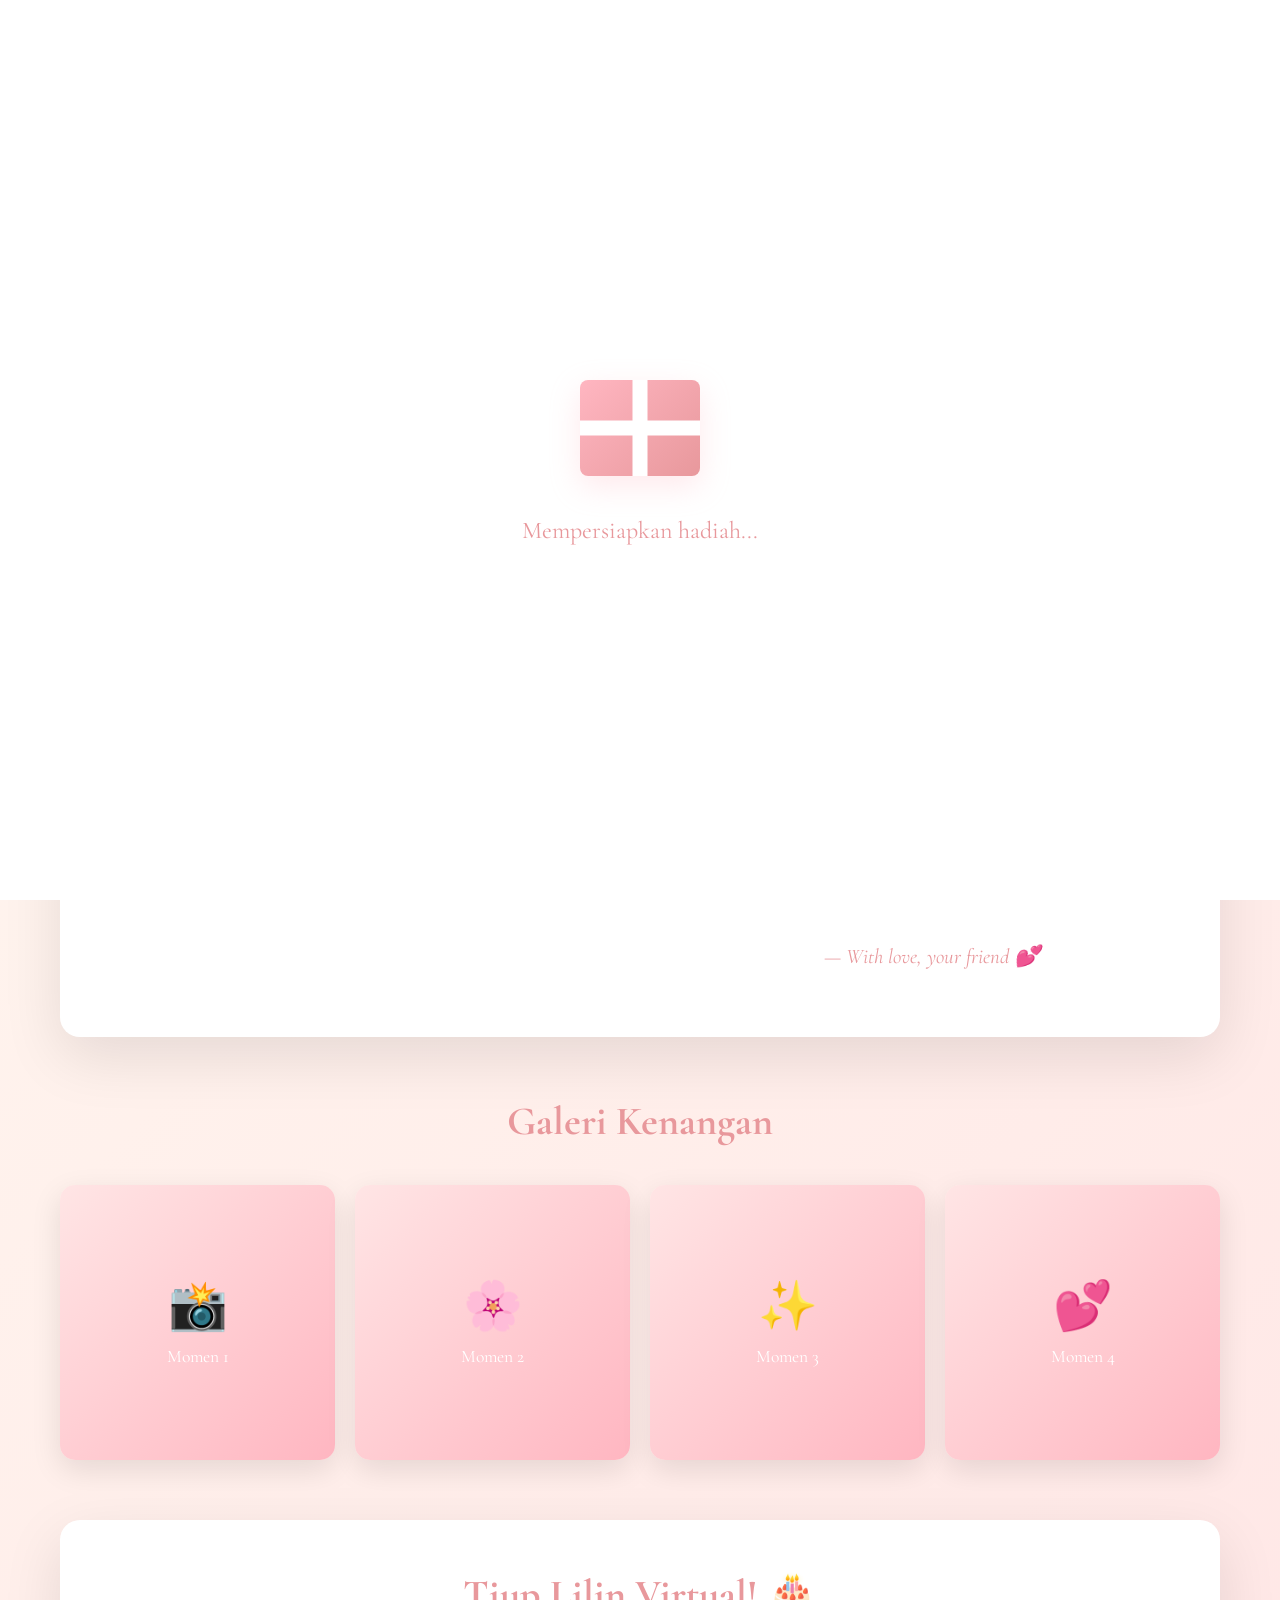
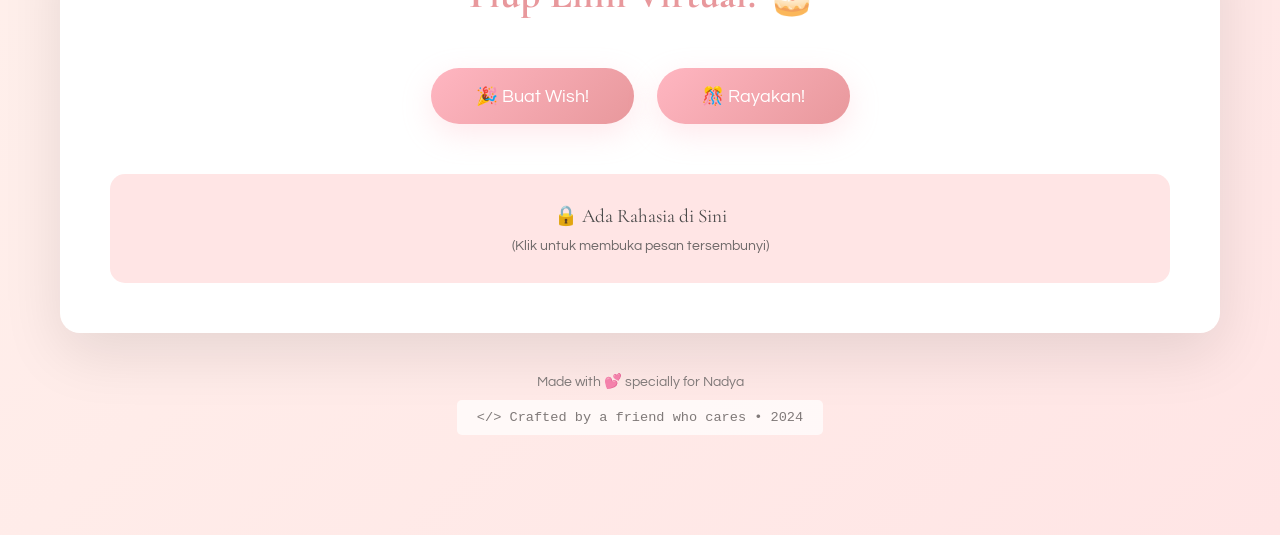
==== birthday-gift-nadya.html @ 72b9bdda "upload" ====
<!DOCTYPE html>
<html lang="id">
<head>
    <meta charset="UTF-8">
    <meta name="viewport" content="width=device-width, initial-scale=1.0">
    <title>Happy Birthday Nadya 🌸</title>
    <link href="https://fonts.googleapis.com/css2?family=Cormorant+Garamond:wght@300;400;600&family=Questrial&display=swap" rel="stylesheet">
    <link rel="stylesheet" href="style.css">
</head>
<body>
    <!-- Loading Screen -->
    <div class="loading-screen" id="loadingScreen">
        <div class="gift-box">
            <div class="box-lid">
                <div class="bow"></div>
            </div>
            <div class="box-body">
                <div class="ribbon-v"></div>
                <div class="ribbon-h"></div>
            </div>
        </div>
        <div class="loading-text">Mempersiapkan hadiah...</div>
    </div>

    <!-- Decorative Flowers -->
    <div class="flower-decoration flower-left">
        <svg width="200" height="400" viewBox="0 0 200 400" xmlns="http://www.w3.org/2000/svg">
            <!-- Stem -->
            <path d="M100 400 Q90 300 100 200 Q110 100 100 0" fill="none" stroke="#E8989C" stroke-width="3"/>
            
            <!-- Leaves -->
            <ellipse cx="70" cy="250" rx="25" ry="40" fill="#FFE5E5" opacity="0.7" transform="rotate(-30 70 250)"/>
            <ellipse cx="130" cy="180" rx="25" ry="40" fill="#FFE5E5" opacity="0.7" transform="rotate(30 130 180)"/>
            <ellipse cx="65" cy="120" rx="20" ry="35" fill="#FFE5E5" opacity="0.7" transform="rotate(-25 65 120)"/>
            
            <!-- Flowers -->
            <g transform="translate(100, 50)">
                <circle cx="0" cy="0" r="30" fill="#FFB6C1" opacity="0.8"/>
                <circle cx="-20" cy="-10" r="25" fill="#FFB6C1" opacity="0.6"/>
                <circle cx="20" cy="-10" r="25" fill="#FFB6C1" opacity="0.6"/>
                <circle cx="-15" cy="15" r="25" fill="#FFB6C1" opacity="0.6"/>
                <circle cx="15" cy="15" r="25" fill="#FFB6C1" opacity="0.6"/>
                <circle cx="0" cy="0" r="12" fill="#FFF8F0"/>
            </g>
            
            <g transform="translate(80, 200)">
                <circle cx="0" cy="0" r="20" fill="#FFE5E5" opacity="0.8"/>
                <circle cx="-12" cy="-8" r="18" fill="#FFE5E5" opacity="0.6"/>
                <circle cx="12" cy="-8" r="18" fill="#FFE5E5" opacity="0.6"/>
                <circle cx="-10" cy="10" r="18" fill="#FFE5E5" opacity="0.6"/>
                <circle cx="10" cy="10" r="18" fill="#FFE5E5" opacity="0.6"/>
                <circle cx="0" cy="0" r="8" fill="#FFFFFF"/>
            </g>
        </svg>
    </div>

    <div class="flower-decoration flower-right">
        <svg width="200" height="400" viewBox="0 0 200 400" xmlns="http://www.w3.org/2000/svg">
            <!-- Stem -->
            <path d="M100 400 Q110 300 100 200 Q90 100 100 0" fill="none" stroke="#E8989C" stroke-width="3"/>
            
            <!-- Leaves -->
            <ellipse cx="130" cy="280" rx="25" ry="40" fill="#FFE5E5" opacity="0.7" transform="rotate(30 130 280)"/>
            <ellipse cx="70" cy="200" rx="25" ry="40" fill="#FFE5E5" opacity="0.7" transform="rotate(-30 70 200)"/>
            <ellipse cx="135" cy="140" rx="20" ry="35" fill="#FFE5E5" opacity="0.7" transform="rotate(25 135 140)"/>
            
            <!-- Flowers -->
            <g transform="translate(100, 70)">
                <circle cx="0" cy="0" r="28" fill="#FFB6C1" opacity="0.8"/>
                <circle cx="-18" cy="-12" r="24" fill="#FFB6C1" opacity="0.6"/>
                <circle cx="18" cy="-12" r="24" fill="#FFB6C1" opacity="0.6"/>
                <circle cx="-14" cy="14" r="24" fill="#FFB6C1" opacity="0.6"/>
                <circle cx="14" cy="14" r="24" fill="#FFB6C1" opacity="0.6"/>
                <circle cx="0" cy="0" r="11" fill="#FFF8F0"/>
            </g>
            
            <g transform="translate(120, 230)">
                <circle cx="0" cy="0" r="22" fill="#FFE5E5" opacity="0.8"/>
                <circle cx="-14" cy="-9" r="19" fill="#FFE5E5" opacity="0.6"/>
                <circle cx="14" cy="-9" r="19" fill="#FFE5E5" opacity="0.6"/>
                <circle cx="-11" cy="11" r="19" fill="#FFE5E5" opacity="0.6"/>
                <circle cx="11" cy="11" r="19" fill="#FFE5E5" opacity="0.6"/>
                <circle cx="0" cy="0" r="9" fill="#FFFFFF"/>
            </g>
        </svg>
    </div>

    <!-- Main Container -->
    <div class="container">
        <!-- Header -->
        <header class="header">
            <h1 class="title">Happy Birthday</h1>
            <p class="subtitle">Untuk Nadya yang Istimewa ✨</p>
            <div class="date-badge">🎂 Semoga Hari Ini Penuh Kebahagiaan</div>
        </header>

        <!-- Message Section -->
        <section class="message-section">
            <h2 class="message-title">Surat Kecil Untukmu</h2>
            <div class="message-content">
                <p>
                    Hai Nadya! Di hari spesial ini, aku ingin mengucapkan selamat ulang tahun yang paling tulus. 
                    Mungkin kita "just friends", tapi kamu adalah salah satu teman yang paling berarti dalam hidupku.
                </p>
                <p>
                    Terima kasih sudah menjadi sosok yang selalu bisa bikin hari-hari lebih berwarna. 
                    Setiap obrolan, setiap tawa, setiap momen bersama selalu punya tempatnya sendiri di memori. 
                    Kamu itu tipe orang yang langka—genuine, thoughtful, dan selalu punya cara untuk bikin orang di sekitarmu merasa dihargai.
                </p>
                <p>
                    Di tahun yang baru ini, semoga semua impian dan harapanmu tercapai. 
                    Semoga kamu selalu dikelilingi orang-orang yang mencintaimu dengan tulus, 
                    dan semoga setiap langkah yang kamu ambil membawamu lebih dekat ke kebahagiaan yang kamu deserve banget.
                </p>
                <p>
                    Keep shining bright, Nadya. Dunia butuh lebih banyak orang seperti kamu. 🌸
                </p>
                <div class="signature">— With love, your friend 💕</div>
            </div>
        </section>

        <!-- Gallery Section -->
        <section class="gallery-section">
            <h2 class="section-title">Galeri Kenangan</h2>
            <div class="gallery-grid">
                <div class="gallery-item">
                    <div class="gallery-placeholder">
                        <div class="gallery-placeholder-icon">📸</div>
                        <div class="gallery-placeholder-text">Momen 1</div>
                    </div>
                </div>
                <div class="gallery-item">
                    <div class="gallery-placeholder">
                        <div class="gallery-placeholder-icon">🌸</div>
                        <div class="gallery-placeholder-text">Momen 2</div>
                    </div>
                </div>
                <div class="gallery-item">
                    <div class="gallery-placeholder">
                        <div class="gallery-placeholder-icon">✨</div>
                        <div class="gallery-placeholder-text">Momen 3</div>
                    </div>
                </div>
                <div class="gallery-item">
                    <div class="gallery-placeholder">
                        <div class="gallery-placeholder-icon">💕</div>
                        <div class="gallery-placeholder-text">Momen 4</div>
                    </div>
                </div>
            </div>
        </section>

        <!-- Interactive Section -->
        <section class="interactive-section">
            <h2 class="section-title">Tiup Lilin Virtual! 🎂</h2>
            <button class="wish-button" onclick="makeWish()">🎉 Buat Wish!</button>
            <button class="wish-button" onclick="celebrate()">🎊 Rayakan!</button>
            
            <!-- Easter Egg -->
            <div class="easter-egg" onclick="revealSecret()">
                <div class="easter-egg-title">🔒 Ada Rahasia di Sini</div>
                <div class="easter-egg-hint">(Klik untuk membuka pesan tersembunyi)</div>
                <div class="hidden-message" id="secretMessage">
                    <p><strong>Fun Fact IT:</strong></p>
                    <p>Kado ini dibuat dengan ❤️ menggunakan HTML, CSS, dan JavaScript murni. 
                    Tidak ada framework fancy, hanya pure web fundamentals!</p>
                    <p style="margin-top: 10px; font-family: 'Courier New', monospace; font-size: 0.9rem;">
                        console.log("Happy Birthday Nadya! 🎂");<br>
                        // May your life be bug-free and full of successful deployments! 🚀
                    </p>
                </div>
            </div>
        </section>

        <!-- Footer -->
        <footer class="footer">
            <p>Made with 💕 specially for Nadya</p>
            <div class="code-signature">
                &lt;/&gt; Crafted by a friend who cares • 2024
            </div>
        </footer>
    </div>

    <!-- Confetti Container -->
    <div class="confetti-container" id="confettiContainer"></div>

    <script src="script.js"></script>
</body>
</html>
---- style.css ----
* {
    margin: 0;
    padding: 0;
    box-sizing: border-box;
}

:root {
    --cream: #FFF8F0;
    --soft-pink: #FFE5E5;
    --rose: #FFB6C1;
    --dark-rose: #E8989C;
    --text-dark: #4A4A4A;
    --white: #FFFFFF;
}

body {
    font-family: 'Questrial', sans-serif;
    background: linear-gradient(135deg, var(--cream) 0%, var(--soft-pink) 100%);
    color: var(--text-dark);
    overflow-x: hidden;
    min-height: 100vh;
}

/* Loading Screen */
.loading-screen {
    position: fixed;
    top: 0;
    left: 0;
    width: 100%;
    height: 100vh;
    background: var(--white);
    display: flex;
    flex-direction: column;
    align-items: center;
    justify-content: center;
    z-index: 9999;
    transition: opacity 0.8s ease, visibility 0.8s ease;
}

.loading-screen.hidden {
    opacity: 0;
    visibility: hidden;
}

.gift-box {
    width: 120px;
    height: 120px;
    position: relative;
    animation: float 3s ease-in-out infinite;
}

@keyframes float {
    0%, 100% { transform: translateY(0px); }
    50% { transform: translateY(-20px); }
}

.box-body {
    width: 100%;
    height: 80%;
    background: linear-gradient(135deg, var(--rose) 0%, var(--dark-rose) 100%);
    border-radius: 8px;
    position: absolute;
    bottom: 0;
    box-shadow: 0 10px 30px rgba(255, 182, 193, 0.3);
}

.box-lid {
    width: 100%;
    height: 30%;
    background: linear-gradient(135deg, var(--dark-rose) 0%, var(--rose) 100%);
    border-radius: 8px 8px 0 0;
    position: absolute;
    top: 0;
    animation: lid-open 2s ease-in-out 1.5s forwards;
    transform-origin: bottom;
}

@keyframes lid-open {
    0% { transform: rotateX(0deg); }
    100% { transform: rotateX(-120deg) translateY(-20px); }
}

.ribbon-v {
    width: 15px;
    height: 100%;
    background: var(--white);
    position: absolute;
    left: 50%;
    transform: translateX(-50%);
}

.ribbon-h {
    width: 100%;
    height: 15px;
    background: var(--white);
    position: absolute;
    top: 50%;
    transform: translateY(-50%);
}

.bow {
    width: 40px;
    height: 40px;
    background: var(--white);
    border-radius: 50%;
    position: absolute;
    top: -10px;
    left: 50%;
    transform: translateX(-50%);
}

.loading-text {
    margin-top: 40px;
    font-family: 'Cormorant Garamond', serif;
    font-size: 1.5rem;
    color: var(--dark-rose);
    animation: pulse 2s ease-in-out infinite;
}

@keyframes pulse {
    0%, 100% { opacity: 0.5; }
    50% { opacity: 1; }
}

/* Main Container */
.container {
    max-width: 1200px;
    margin: 0 auto;
    padding: 60px 20px;
    position: relative;
    opacity: 0;
    animation: fadeIn 1s ease forwards 3.5s;
}

@keyframes fadeIn {
    to { opacity: 1; }
}

/* Decorative Flowers */
.flower-decoration {
    position: fixed;
    pointer-events: none;
    z-index: 1;
}

.flower-left {
    left: -50px;
    top: 20%;
    animation: sway-left 6s ease-in-out infinite;
}

.flower-right {
    right: -50px;
    top: 40%;
    animation: sway-right 6s ease-in-out infinite;
}

@keyframes sway-left {
    0%, 100% { transform: rotate(-5deg) translateX(0); }
    50% { transform: rotate(5deg) translateX(10px); }
}

@keyframes sway-right {
    0%, 100% { transform: rotate(5deg) translateX(0); }
    50% { transform: rotate(-5deg) translateX(-10px); }
}

/* Header Section */
.header {
    text-align: center;
    margin-bottom: 80px;
    position: relative;
}

.title {
    font-family: 'Cormorant Garamond', serif;
    font-size: 5rem;
    font-weight: 300;
    color: var(--dark-rose);
    margin-bottom: 20px;
    letter-spacing: 2px;
    animation: slideDown 1s ease forwards 3.7s;
    opacity: 0;
}

@keyframes slideDown {
    to {
        opacity: 1;
        transform: translateY(0);
    }
    from {
        transform: translateY(-30px);
    }
}

.subtitle {
    font-size: 1.3rem;
    color: var(--text-dark);
    opacity: 0;
    animation: fadeIn 1s ease forwards 4s;
}

.date-badge {
    display: inline-block;
    margin-top: 20px;
    padding: 12px 30px;
    background: var(--white);
    border-radius: 50px;
    box-shadow: 0 5px 20px rgba(0,0,0,0.08);
    font-family: 'Cormorant Garamond', serif;
    font-size: 1.1rem;
    color: var(--dark-rose);
    opacity: 0;
    animation: fadeIn 1s ease forwards 4.2s;
}

/* Message Section */
.message-section {
    background: var(--white);
    border-radius: 20px;
    padding: 60px 50px;
    margin-bottom: 60px;
    box-shadow: 0 20px 60px rgba(0,0,0,0.1);
    position: relative;
    overflow: hidden;
    opacity: 0;
    animation: slideUp 1s ease forwards 4.4s;
}

@keyframes slideUp {
    to {
        opacity: 1;
        transform: translateY(0);
    }
    from {
        transform: translateY(30px);
    }
}

.message-section::before {
    content: '';
    position: absolute;
    top: 0;
    left: 0;
    right: 0;
    height: 5px;
    background: linear-gradient(90deg, var(--rose), var(--dark-rose), var(--rose));
}

.message-title {
    font-family: 'Cormorant Garamond', serif;
    font-size: 2.5rem;
    color: var(--dark-rose);
    margin-bottom: 30px;
    text-align: center;
}

.message-content {
    font-size: 1.1rem;
    line-height: 2;
    color: var(--text-dark);
    text-align: center;
    max-width: 800px;
    margin: 0 auto;
}

.message-content p {
    margin-bottom: 20px;
}

.signature {
    margin-top: 40px;
    text-align: right;
    font-family: 'Cormorant Garamond', serif;
    font-size: 1.3rem;
    font-style: italic;
    color: var(--dark-rose);
}

/* Gallery Section */
.gallery-section {
    margin-bottom: 60px;
    opacity: 0;
    animation: fadeIn 1s ease forwards 4.6s;
}

.section-title {
    font-family: 'Cormorant Garamond', serif;
    font-size: 2.5rem;
    color: var(--dark-rose);
    text-align: center;
    margin-bottom: 40px;
}

.gallery-grid {
    display: grid;
    grid-template-columns: repeat(auto-fit, minmax(250px, 1fr));
    gap: 20px;
    margin-bottom: 40px;
}

.gallery-item {
    position: relative;
    border-radius: 15px;
    overflow: hidden;
    aspect-ratio: 1;
    background: linear-gradient(135deg, var(--soft-pink), var(--rose));
    display: flex;
    align-items: center;
    justify-content: center;
    cursor: pointer;
    transition: transform 0.3s ease, box-shadow 0.3s ease;
    box-shadow: 0 10px 30px rgba(0,0,0,0.1);
}

.gallery-item:hover {
    transform: translateY(-5px);
    box-shadow: 0 15px 40px rgba(0,0,0,0.15);
}

.gallery-placeholder {
    text-align: center;
    color: var(--white);
    font-family: 'Cormorant Garamond', serif;
}

.gallery-placeholder-icon {
    font-size: 3rem;
    margin-bottom: 10px;
}

.gallery-placeholder-text {
    font-size: 1.1rem;
}

/* Interactive Elements */
.interactive-section {
    background: var(--white);
    border-radius: 20px;
    padding: 50px;
    text-align: center;
    box-shadow: 0 20px 60px rgba(0,0,0,0.1);
    opacity: 0;
    animation: fadeIn 1s ease forwards 4.8s;
}

.wish-button {
    background: linear-gradient(135deg, var(--rose), var(--dark-rose));
    color: var(--white);
    border: none;
    padding: 18px 45px;
    font-size: 1.1rem;
    border-radius: 50px;
    cursor: pointer;
    transition: all 0.3s ease;
    font-family: 'Questrial', sans-serif;
    box-shadow: 0 10px 30px rgba(255, 182, 193, 0.3);
    margin: 10px;
}

.wish-button:hover {
    transform: translateY(-3px);
    box-shadow: 0 15px 40px rgba(255, 182, 193, 0.4);
}

.wish-button:active {
    transform: translateY(-1px);
}

.confetti-container {
    position: fixed;
    top: 0;
    left: 0;
    width: 100%;
    height: 100%;
    pointer-events: none;
    z-index: 9998;
}

.confetti {
    position: absolute;
    width: 10px;
    height: 10px;
    background: var(--rose);
    animation: confetti-fall 3s linear forwards;
}

@keyframes confetti-fall {
    to {
        transform: translateY(100vh) rotate(360deg);
        opacity: 0;
    }
}

/* Easter Egg Section */
.easter-egg {
    margin-top: 40px;
    padding: 30px;
    background: var(--soft-pink);
    border-radius: 15px;
    text-align: center;
    cursor: pointer;
    transition: all 0.3s ease;
}

.easter-egg:hover {
    background: var(--rose);
    color: var(--white);
}

.easter-egg-title {
    font-family: 'Cormorant Garamond', serif;
    font-size: 1.2rem;
    margin-bottom: 10px;
}

.easter-egg-hint {
    font-size: 0.9rem;
    opacity: 0.8;
}

.hidden-message {
    display: none;
    margin-top: 20px;
    padding: 20px;
    background: var(--white);
    border-radius: 10px;
    font-family: 'Cormorant Garamond', serif;
    font-size: 1.1rem;
    color: var(--dark-rose);
}

/* Footer */
.footer {
    text-align: center;
    padding: 40px 20px;
    font-size: 0.9rem;
    color: var(--text-dark);
    opacity: 0.7;
}

.code-signature {
    font-family: 'Courier New', monospace;
    background: var(--white);
    padding: 10px 20px;
    border-radius: 5px;
    display: inline-block;
    margin-top: 10px;
    font-size: 0.85rem;
}

/* Responsive */
@media (max-width: 768px) {
    .title {
        font-size: 3rem;
    }

    .flower-decoration {
        display: none;
    }

    .message-section {
        padding: 40px 30px;
    }

    .interactive-section {
        padding: 30px 20px;
    }
}
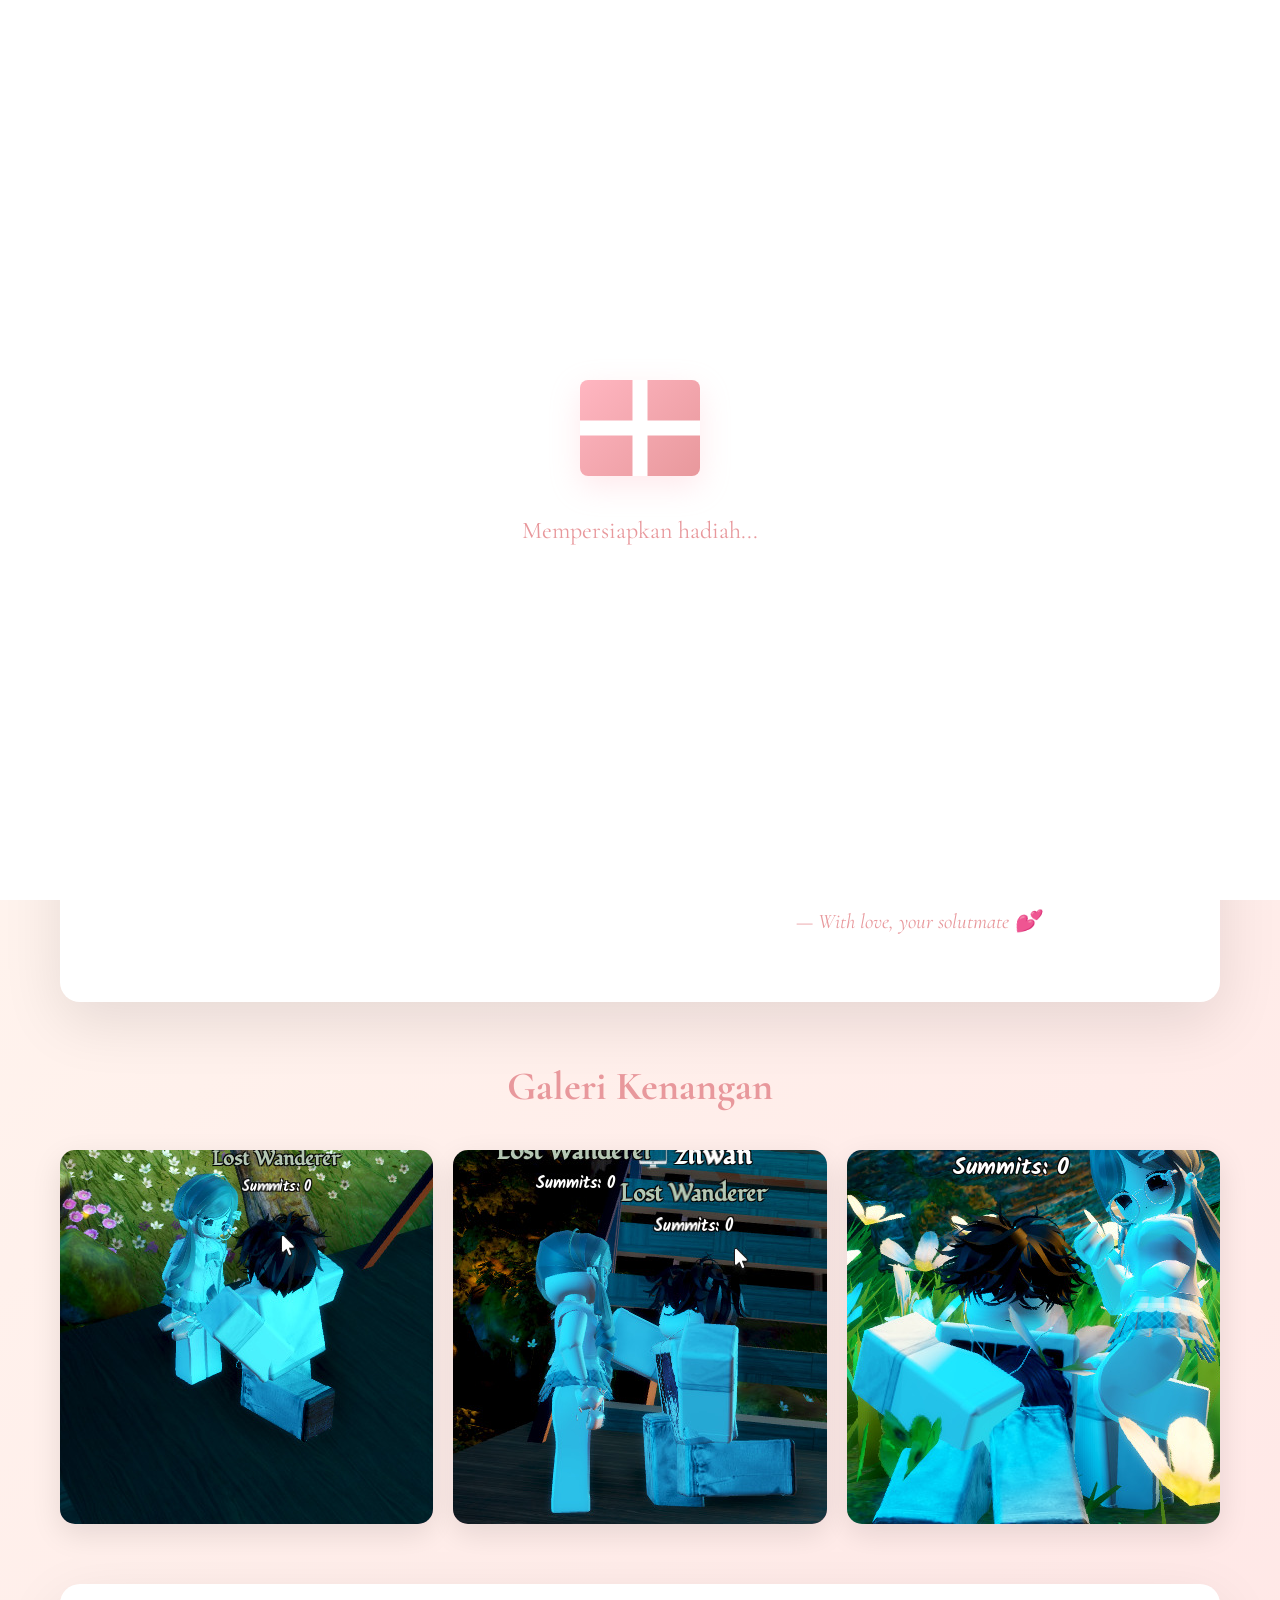
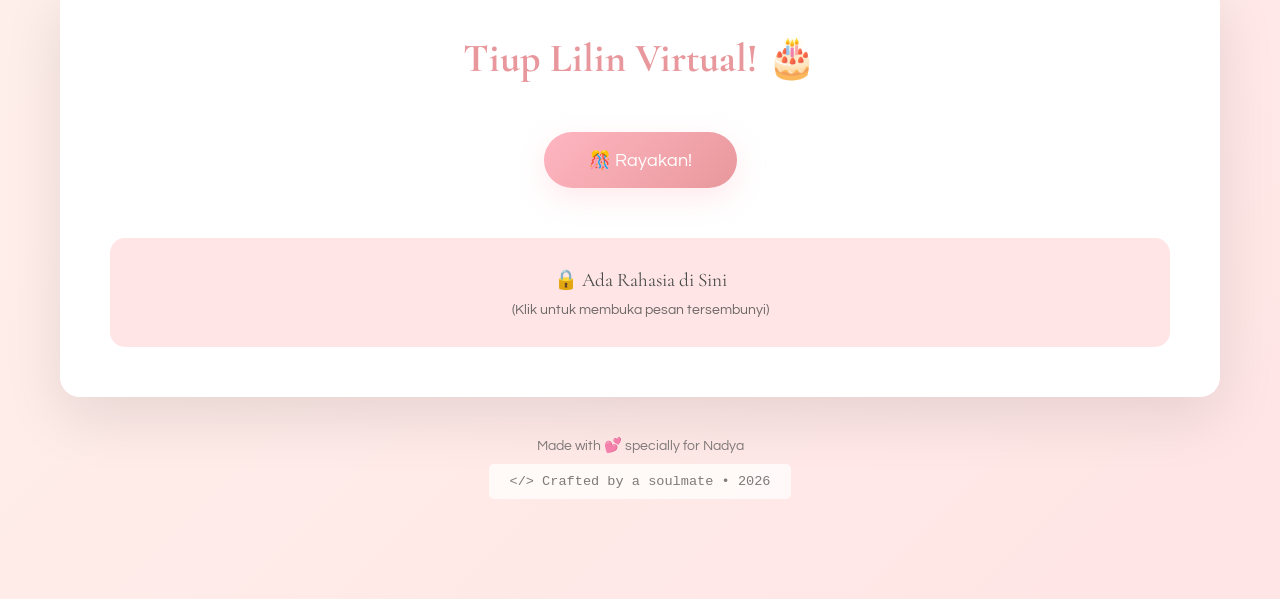
==== commit bf69be3c: "penambahan foto" ====
--- a/birthday-gift-nadya.html
+++ b/birthday-gift-nadya.html
@@ -90,7 +90,7 @@
         <!-- Header -->
         <header class="header">
             <h1 class="title">Happy Birthday</h1>
-            <p class="subtitle">Untuk Nadya yang Istimewa ✨</p>
+            <p class="subtitle">buat nadyaa cantikkuu yang istimewa✨</p>
             <div class="date-badge">🎂 Semoga Hari Ini Penuh Kebahagiaan</div>
         </header>
 
@@ -99,23 +99,23 @@
             <h2 class="message-title">Surat Kecil Untukmu</h2>
             <div class="message-content">
                 <p>
-                    Hai Nadya! Di hari spesial ini, aku ingin mengucapkan selamat ulang tahun yang paling tulus. 
-                    Mungkin kita "just friends", tapi kamu adalah salah satu teman yang paling berarti dalam hidupku.
+                    haiii nadyaaa, di hari spesialmu ini, aku mau bilang betapa beruntungnya aku ketemu kamu.
+                    sumpah orang kaya kamu emang cuma satu si wkwk.
+                    duniaa luass bangett nadd, untung kita saling kenal.
                 </p>
                 <p>
-                    Terima kasih sudah menjadi sosok yang selalu bisa bikin hari-hari lebih berwarna. 
-                    Setiap obrolan, setiap tawa, setiap momen bersama selalu punya tempatnya sendiri di memori. 
-                    Kamu itu tipe orang yang langka—genuine, thoughtful, dan selalu punya cara untuk bikin orang di sekitarmu merasa dihargai.
+                    makasihh udah mau nemeninn akuu, dengerin curhat akuu, dan selalu ada buat aku.
+                    makasihh udah jadi sosok yang baik, yang selalu bisa bikin aku ketawa pas lagi sedih
                 </p>
                 <p>
-                    Di tahun yang baru ini, semoga semua impian dan harapanmu tercapai. 
+                    Di tahun yang baru ini, semoga semuuaa impian dan mimpii kamuu tercapai. 
                     Semoga kamu selalu dikelilingi orang-orang yang mencintaimu dengan tulus, 
                     dan semoga setiap langkah yang kamu ambil membawamu lebih dekat ke kebahagiaan yang kamu deserve banget.
                 </p>
                 <p>
-                    Keep shining bright, Nadya. Dunia butuh lebih banyak orang seperti kamu. 🌸
+                    Keep shining bright, nadya. karena kamu cuman ada satu di dunia. 🌸
                 </p>
-                <div class="signature">— With love, your friend 💕</div>
+                <div class="signature">— With love, your solutmate 💕</div>
             </div>
         </section>
 
@@ -125,27 +125,27 @@
             <div class="gallery-grid">
                 <div class="gallery-item">
                     <div class="gallery-placeholder">
-                        <div class="gallery-placeholder-icon">📸</div>
+                        <img src="asset/foto1.jpeg" alt="Foto">
                         <div class="gallery-placeholder-text">Momen 1</div>
                     </div>
                 </div>
                 <div class="gallery-item">
                     <div class="gallery-placeholder">
-                        <div class="gallery-placeholder-icon">🌸</div>
+                        <img src="asset/foto2.jpeg" alt="Foto">
                         <div class="gallery-placeholder-text">Momen 2</div>
                     </div>
                 </div>
                 <div class="gallery-item">
                     <div class="gallery-placeholder">
-                        <div class="gallery-placeholder-icon">✨</div>
+                        <img src="asset/foto3.jpeg" alt="Foto">
                         <div class="gallery-placeholder-text">Momen 3</div>
-                    </div>
+                    </img>
                 </div>
                 <div class="gallery-item">
                     <div class="gallery-placeholder">
-                        <div class="gallery-placeholder-icon">💕</div>
+                        <img src="asset/foto4.jpeg" alt="Foto">
                         <div class="gallery-placeholder-text">Momen 4</div>
-                    </div>
+                    </img>
                 </div>
             </div>
         </section>
@@ -153,8 +153,7 @@
         <!-- Interactive Section -->
         <section class="interactive-section">
             <h2 class="section-title">Tiup Lilin Virtual! 🎂</h2>
-            <button class="wish-button" onclick="makeWish()">🎉 Buat Wish!</button>
-            <button class="wish-button" onclick="celebrate()">🎊 Rayakan!</button>
+            <button class="action-button" onclick="celebrate()">🎊 Rayakan!</button>
             
             <!-- Easter Egg -->
             <div class="easter-egg" onclick="revealSecret()">
@@ -176,7 +175,7 @@
         <footer class="footer">
             <p>Made with 💕 specially for Nadya</p>
             <div class="code-signature">
-                &lt;/&gt; Crafted by a friend who cares • 2024
+                &lt;/&gt; Crafted by a soulmate • 2026
             </div>
         </footer>
     </div>
--- a/style.css
+++ b/style.css
@@ -344,7 +344,7 @@
     animation: fadeIn 1s ease forwards 4.8s;
 }
 
-.wish-button {
+.action-button {
     background: linear-gradient(135deg, var(--rose), var(--dark-rose));
     color: var(--white);
     border: none;
@@ -358,12 +358,12 @@
     margin: 10px;
 }
 
-.wish-button:hover {
+.action-button:hover {
     transform: translateY(-3px);
     box-shadow: 0 15px 40px rgba(255, 182, 193, 0.4);
 }
 
-.wish-button:active {
+.action-button:active {
     transform: translateY(-1px);
 }
 
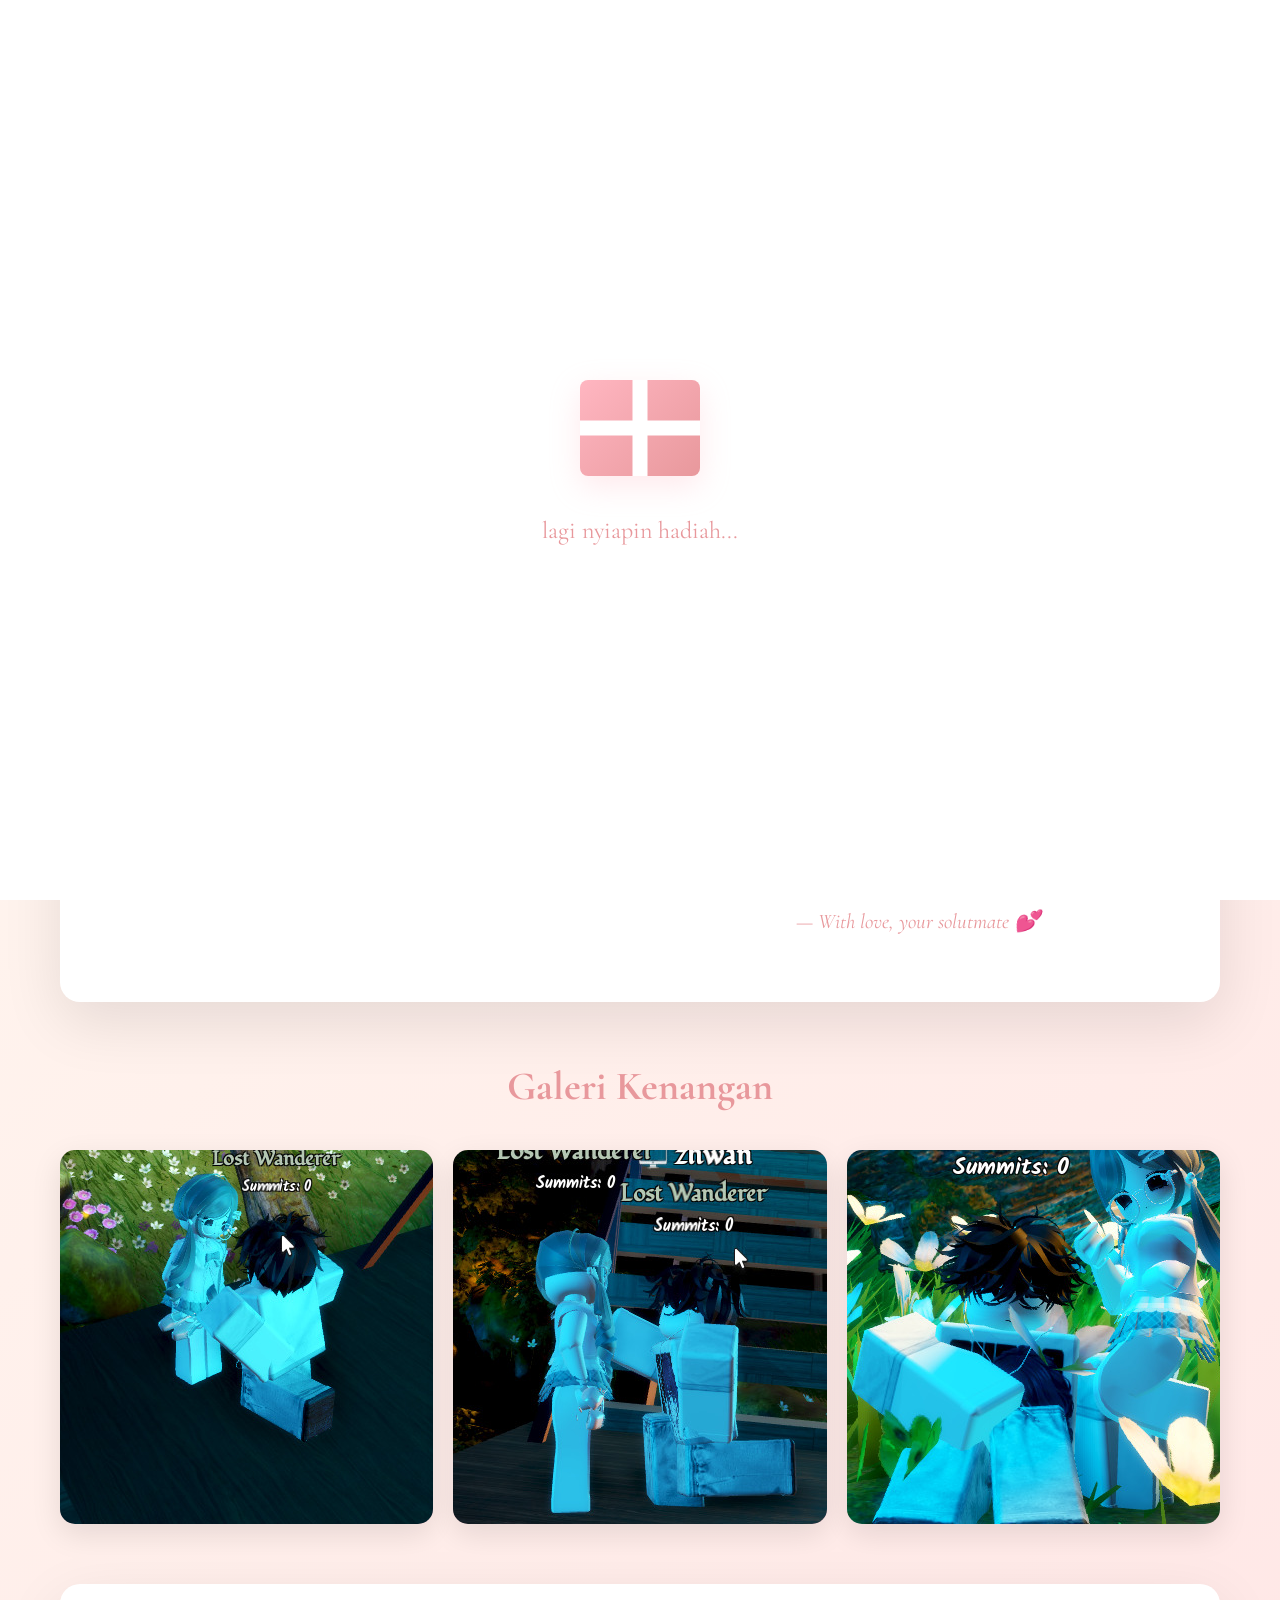
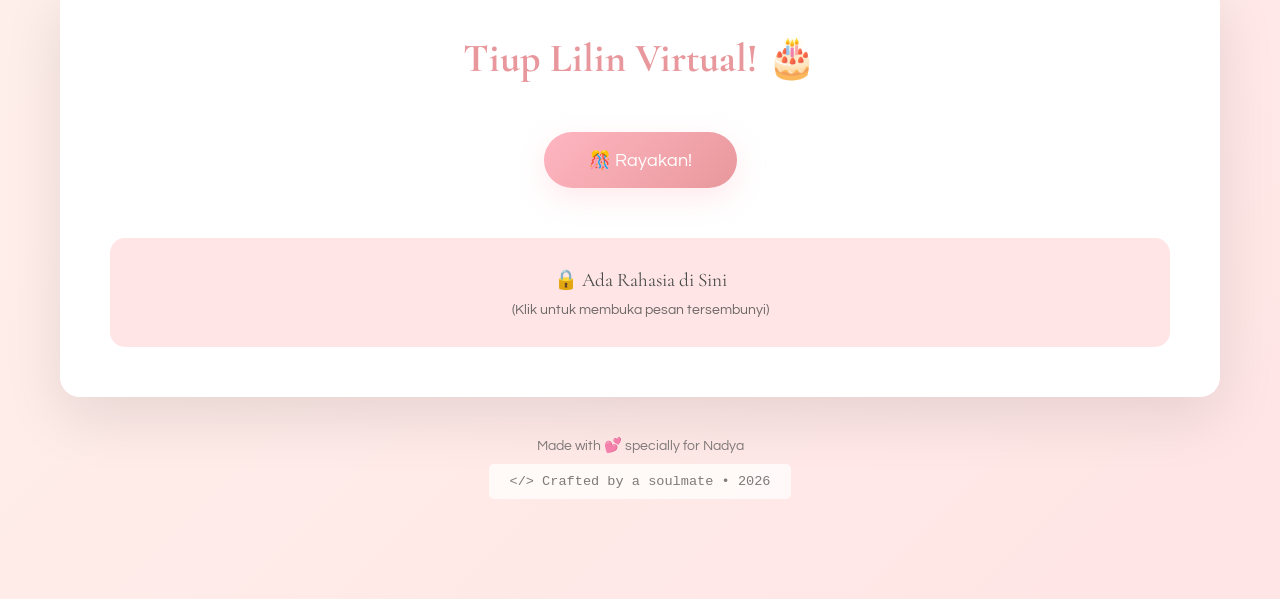
==== commit 2f239da1: "update0" ====
--- a/birthday-gift-nadya.html
+++ b/birthday-gift-nadya.html
@@ -19,7 +19,7 @@
                 <div class="ribbon-h"></div>
             </div>
         </div>
-        <div class="loading-text">Mempersiapkan hadiah...</div>
+        <div class="loading-text">lagi nyiapin hadiah...</div>
     </div>
 
     <!-- Decorative Flowers -->
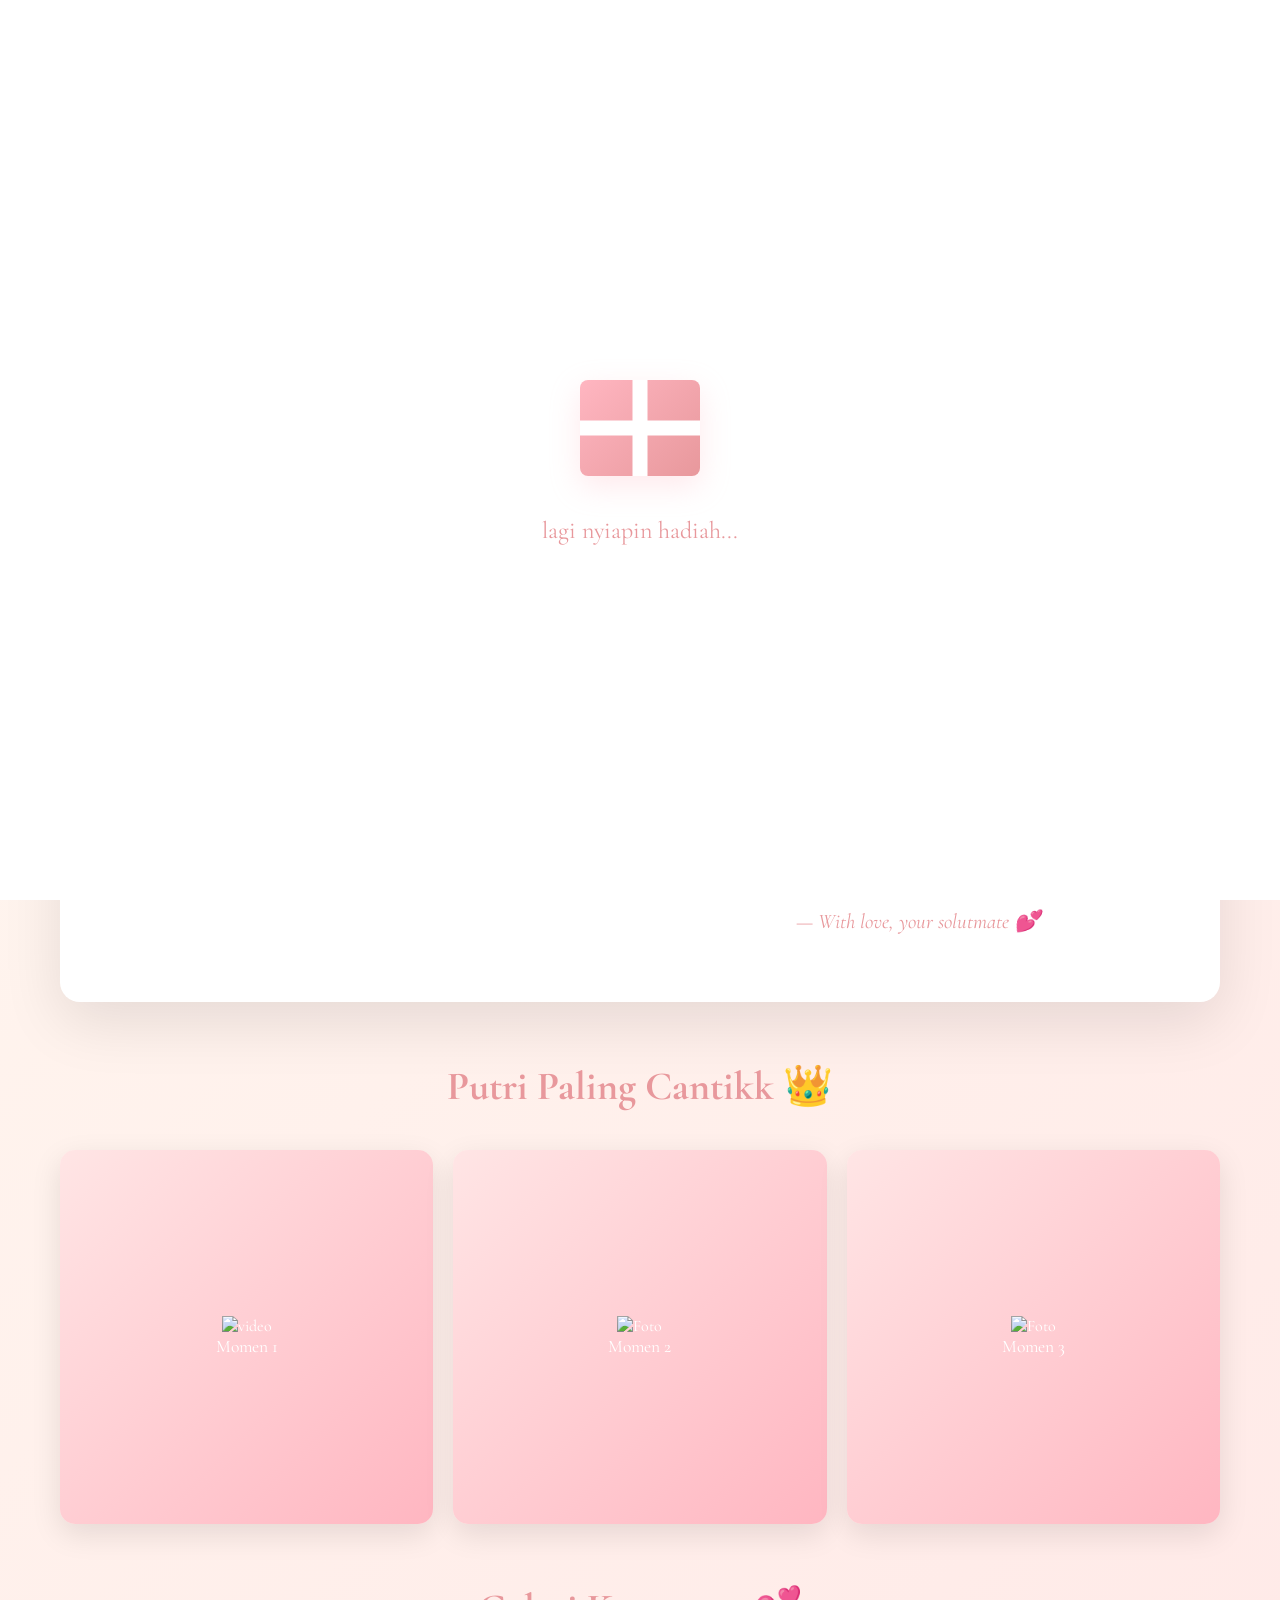
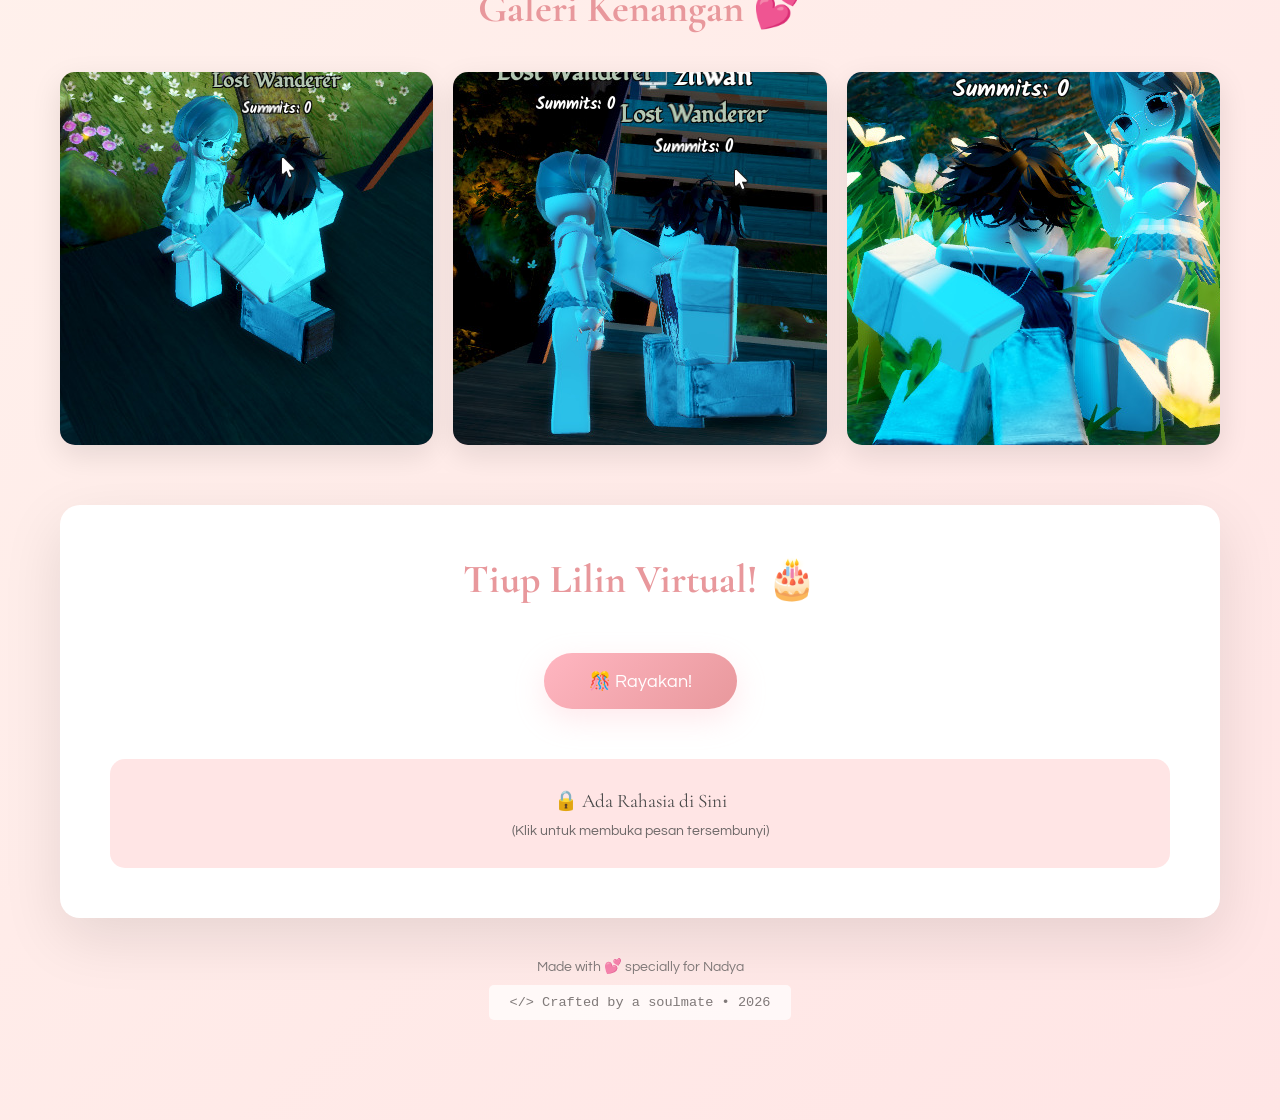
==== commit c67f7362: "cekpoint" ====
--- a/birthday-gift-nadya.html
+++ b/birthday-gift-nadya.html
@@ -119,33 +119,52 @@
             </div>
         </section>
 
-        <!-- Gallery Section -->
+        <!-- Gallery Section 1 - Putri Paling Cantikk -->
         <section class="gallery-section">
-            <h2 class="section-title">Galeri Kenangan</h2>
+            <h2 class="section-title">Putri Paling Cantikk 👑</h2>
             <div class="gallery-grid">
                 <div class="gallery-item">
                     <div class="gallery-placeholder">
+                        <img src="asset/fto1.jpeg" alt="video">
+                        <div class="gallery-placeholder-text">Momen 1</div>
+                    </div>
+                </div>
+                <div class="gallery-item">
+                    <div class="gallery-placeholder">
+                        <img src="asset/fto3.jpeg" alt="Foto">
+                        <div class="gallery-placeholder-text">Momen 2</div>
+                    </div>
+                </div>
+                <div class="gallery-item">
+                    <div class="gallery-placeholder">
+                        <img src="asset/fto4.jpeg" alt="Foto">
+                        <div class="gallery-placeholder-text">Momen 3</div>
+                    </div>
+                </div>
+            </div>
+        </section>
+
+        <!-- Gallery Section 2 - Galeri Kenangan -->
+        <section class="gallery-section">
+            <h2 class="section-title">Galeri Kenangan 💕</h2>
+            <div class="gallery-grid">
+                <div class="gallery-item">
+                    <div class="gallery-placeholder">
                         <img src="asset/foto1.jpeg" alt="Foto">
-                        <div class="gallery-placeholder-text">Momen 1</div>
+                        <div class="gallery-placeholder-text">Foto 1</div>
                     </div>
                 </div>
                 <div class="gallery-item">
                     <div class="gallery-placeholder">
                         <img src="asset/foto2.jpeg" alt="Foto">
-                        <div class="gallery-placeholder-text">Momen 2</div>
+                        <div class="gallery-placeholder-text">Foto 2</div>
                     </div>
                 </div>
                 <div class="gallery-item">
                     <div class="gallery-placeholder">
                         <img src="asset/foto3.jpeg" alt="Foto">
-                        <div class="gallery-placeholder-text">Momen 3</div>
-                    </img>
-                </div>
-                <div class="gallery-item">
-                    <div class="gallery-placeholder">
-                        <img src="asset/foto4.jpeg" alt="Foto">
-                        <div class="gallery-placeholder-text">Momen 4</div>
-                    </img>
+                        <div class="gallery-placeholder-text">Foto 3</div>
+                    </div>
                 </div>
             </div>
         </section>
@@ -153,19 +172,18 @@
         <!-- Interactive Section -->
         <section class="interactive-section">
             <h2 class="section-title">Tiup Lilin Virtual! 🎂</h2>
-            <button class="action-button" onclick="celebrate()">🎊 Rayakan!</button>
+            <button class="action-button" onclick="celebrati</strong></e()">🎊 Rayakan!</button>
             
             <!-- Easter Egg -->
             <div class="easter-egg" onclick="revealSecret()">
                 <div class="easter-egg-title">🔒 Ada Rahasia di Sini</div>
                 <div class="easter-egg-hint">(Klik untuk membuka pesan tersembunyi)</div>
                 <div class="hidden-message" id="secretMessage">
-                    <p><strong>Fun Fact IT:</strong></p>
-                    <p>Kado ini dibuat dengan ❤️ menggunakan HTML, CSS, dan JavaScript murni. 
-                    Tidak ada framework fancy, hanya pure web fundamentals!</p>
+                    <p><strong>ini pesan dari aku hwehe</strong></p>
+                    <p>aku bahagia banget sama kamu nadd sumpah, kita gaboleh asing yah</p>
                     <p style="margin-top: 10px; font-family: 'Courier New', monospace; font-size: 0.9rem;">
-                        console.log("Happy Birthday Nadya! 🎂");<br>
-                        // May your life be bug-free and full of successful deployments! 🚀
+                        apapun masalah yang datang kita harus tetap bersama<br>
+                        i love you that anything🩷<br>
                     </p>
                 </div>
             </div>
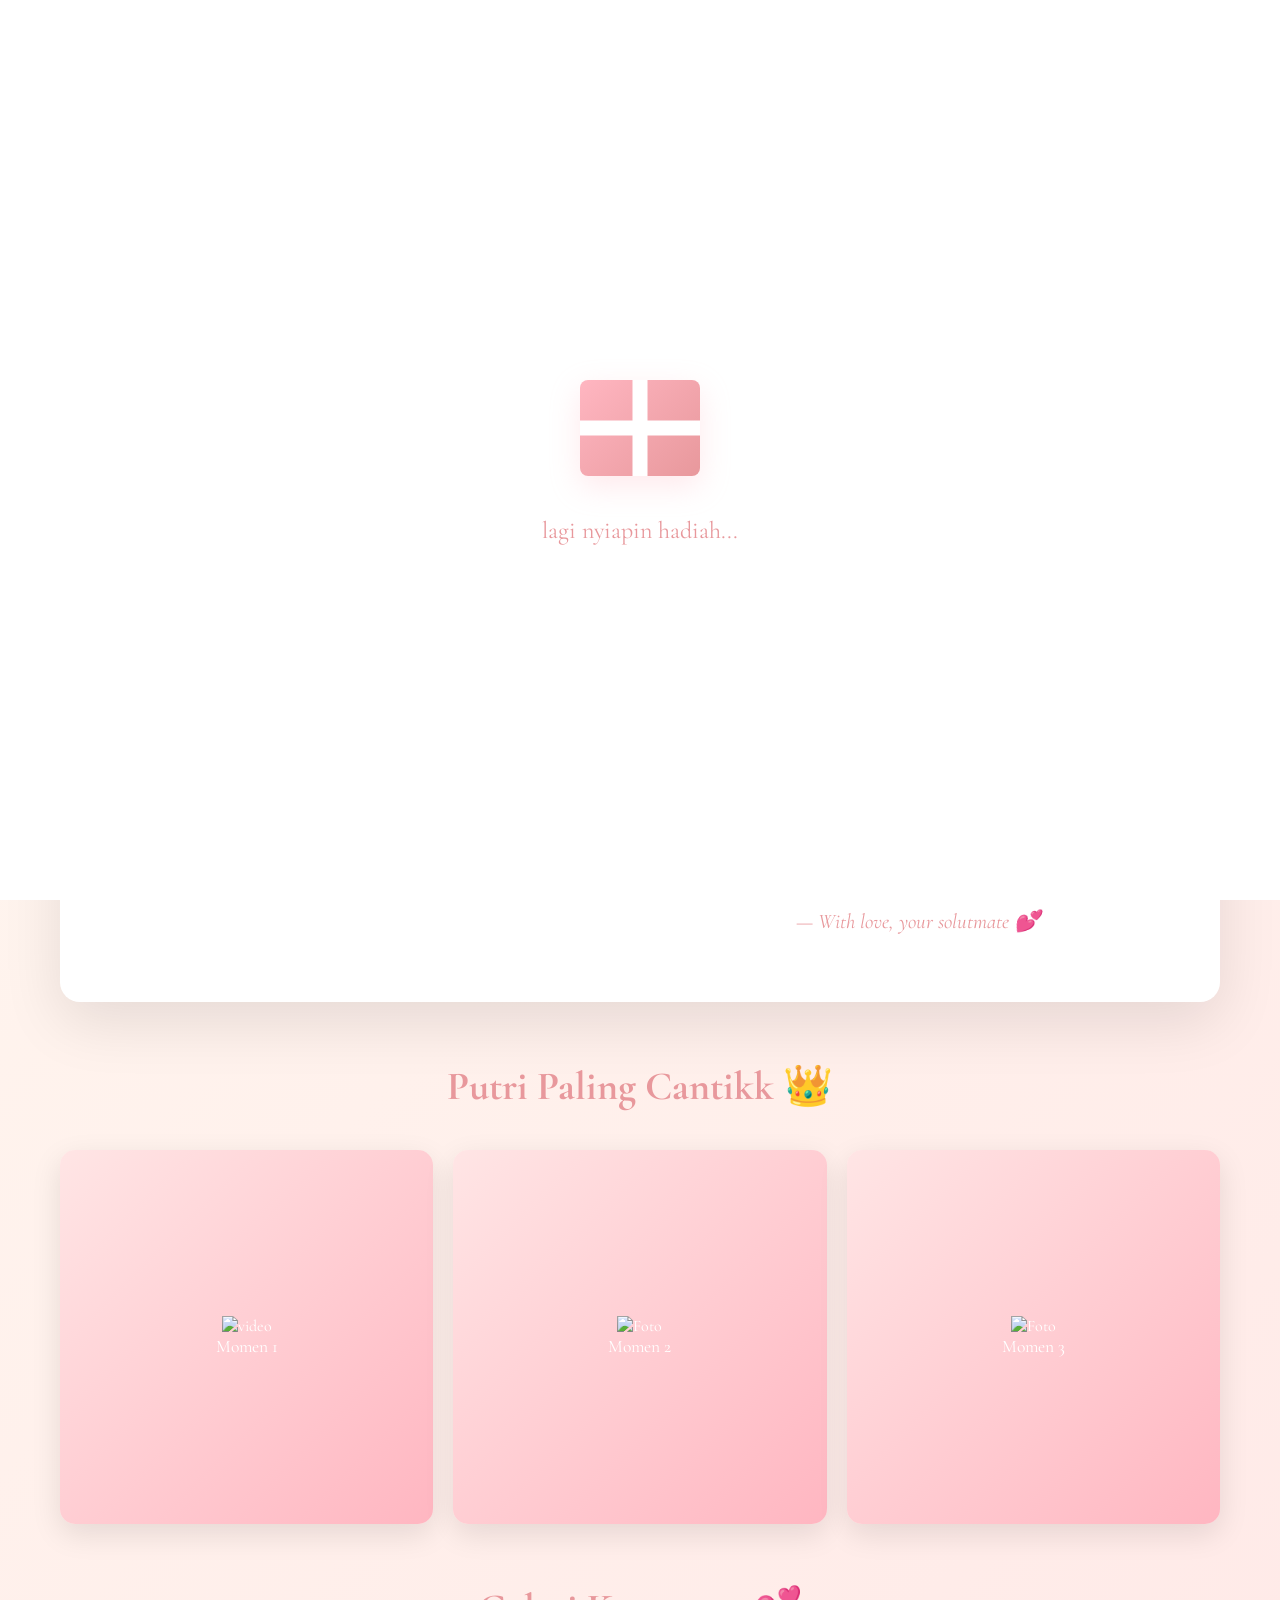
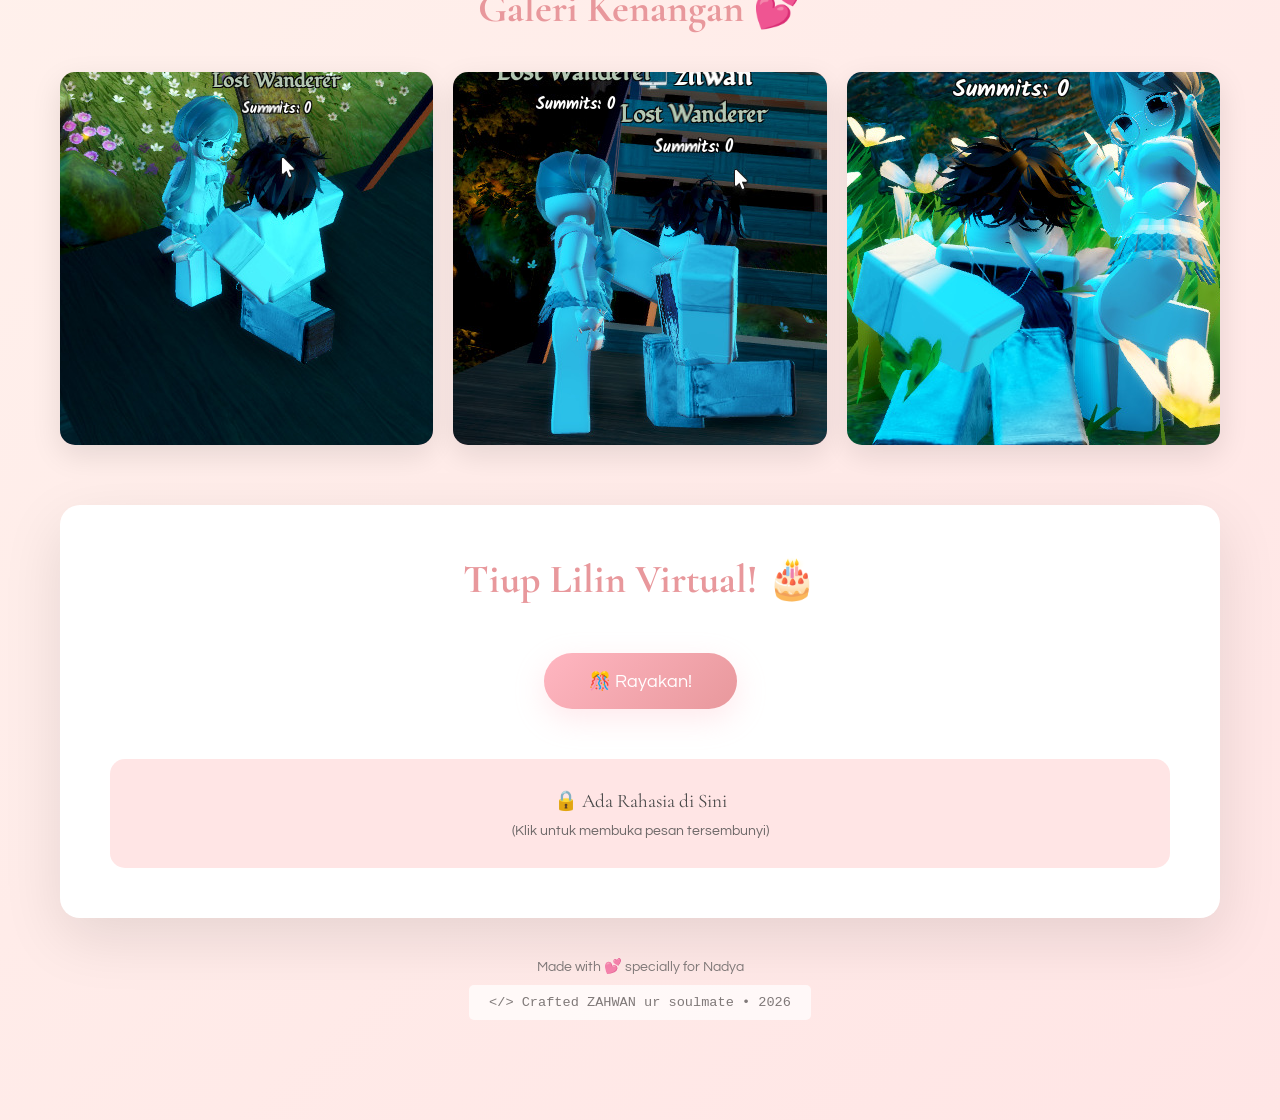
==== commit 9b58771f: "fix eror" ====
--- a/birthday-gift-nadya.html
+++ b/birthday-gift-nadya.html
@@ -172,7 +172,7 @@
         <!-- Interactive Section -->
         <section class="interactive-section">
             <h2 class="section-title">Tiup Lilin Virtual! 🎂</h2>
-            <button class="action-button" onclick="celebrati</strong></e()">🎊 Rayakan!</button>
+            <button class="action-button" onclick="celebrate()">🎊 Rayakan!</button>
             
             <!-- Easter Egg -->
             <div class="easter-egg" onclick="revealSecret()">
@@ -193,7 +193,7 @@
         <footer class="footer">
             <p>Made with 💕 specially for Nadya</p>
             <div class="code-signature">
-                &lt;/&gt; Crafted by a soulmate • 2026
+                &lt;/&gt; Crafted ZAHWAN ur soulmate • 2026
             </div>
         </footer>
     </div>
